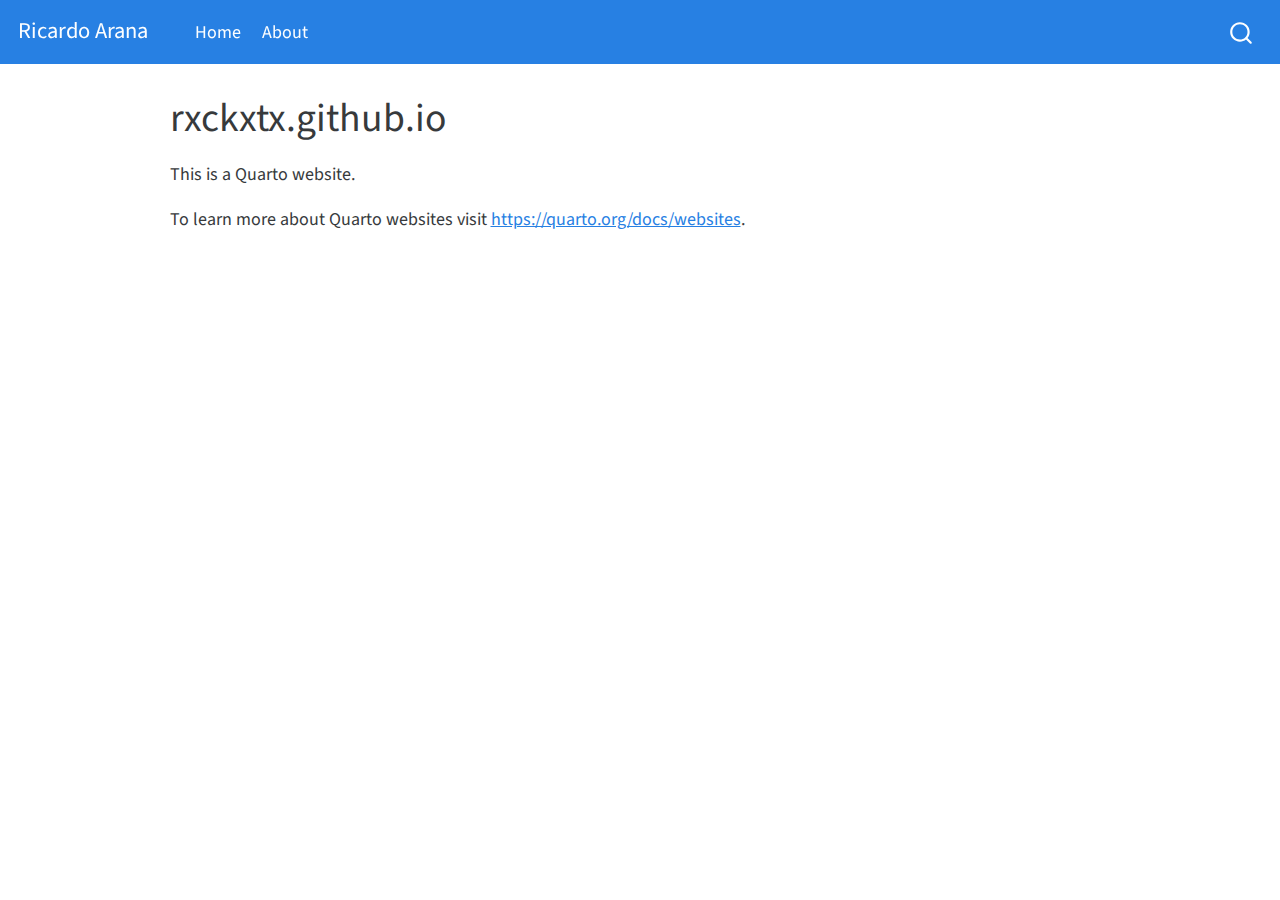
==== docs/index.html @ 3ed9d815 "Updates" ====
<!DOCTYPE html>
<html xmlns="http://www.w3.org/1999/xhtml" lang="en" xml:lang="en"><head>

<meta charset="utf-8">
<meta name="generator" content="quarto-1.1.251">

<meta name="viewport" content="width=device-width, initial-scale=1.0, user-scalable=yes">


<title>Ricardo Arana - rxckxtx.github.io</title>
<style>
code{white-space: pre-wrap;}
span.smallcaps{font-variant: small-caps;}
div.columns{display: flex; gap: min(4vw, 1.5em);}
div.column{flex: auto; overflow-x: auto;}
div.hanging-indent{margin-left: 1.5em; text-indent: -1.5em;}
ul.task-list{list-style: none;}
ul.task-list li input[type="checkbox"] {
  width: 0.8em;
  margin: 0 0.8em 0.2em -1.6em;
  vertical-align: middle;
}
</style>


<script src="site_libs/quarto-nav/quarto-nav.js"></script>
<script src="site_libs/quarto-nav/headroom.min.js"></script>
<script src="site_libs/clipboard/clipboard.min.js"></script>
<script src="site_libs/quarto-search/autocomplete.umd.js"></script>
<script src="site_libs/quarto-search/fuse.min.js"></script>
<script src="site_libs/quarto-search/quarto-search.js"></script>
<meta name="quarto:offset" content="./">
<script src="site_libs/quarto-html/quarto.js"></script>
<script src="site_libs/quarto-html/popper.min.js"></script>
<script src="site_libs/quarto-html/tippy.umd.min.js"></script>
<script src="site_libs/quarto-html/anchor.min.js"></script>
<link href="site_libs/quarto-html/tippy.css" rel="stylesheet">
<link href="site_libs/quarto-html/quarto-syntax-highlighting.css" rel="stylesheet" id="quarto-text-highlighting-styles">
<script src="site_libs/bootstrap/bootstrap.min.js"></script>
<link href="site_libs/bootstrap/bootstrap-icons.css" rel="stylesheet">
<link href="site_libs/bootstrap/bootstrap.min.css" rel="stylesheet" id="quarto-bootstrap" data-mode="light">
<script id="quarto-search-options" type="application/json">{
  "location": "navbar",
  "copy-button": false,
  "collapse-after": 3,
  "panel-placement": "end",
  "type": "overlay",
  "limit": 20,
  "language": {
    "search-no-results-text": "No results",
    "search-matching-documents-text": "matching documents",
    "search-copy-link-title": "Copy link to search",
    "search-hide-matches-text": "Hide additional matches",
    "search-more-match-text": "more match in this document",
    "search-more-matches-text": "more matches in this document",
    "search-clear-button-title": "Clear",
    "search-detached-cancel-button-title": "Cancel",
    "search-submit-button-title": "Submit"
  }
}</script>


<link rel="stylesheet" href="styles.css">
</head>

<body class="nav-fixed">

<div id="quarto-search-results"></div>
  <header id="quarto-header" class="headroom fixed-top">
    <nav class="navbar navbar-expand-lg navbar-dark ">
      <div class="navbar-container container-fluid">
      <div class="navbar-brand-container">
    <a class="navbar-brand" href="./index.html">
    <span class="navbar-title">Ricardo Arana</span>
    </a>
  </div>
          <button class="navbar-toggler" type="button" data-bs-toggle="collapse" data-bs-target="#navbarCollapse" aria-controls="navbarCollapse" aria-expanded="false" aria-label="Toggle navigation" onclick="if (window.quartoToggleHeadroom) { window.quartoToggleHeadroom(); }">
  <span class="navbar-toggler-icon"></span>
</button>
          <div class="collapse navbar-collapse" id="navbarCollapse">
            <ul class="navbar-nav navbar-nav-scroll me-auto">
  <li class="nav-item">
    <a class="nav-link active" href="./index.html" aria-current="page">Home</a>
  </li>  
  <li class="nav-item">
    <a class="nav-link" href="./about.html">About</a>
  </li>  
</ul>
              <div id="quarto-search" class="" title="Search"></div>
          </div> <!-- /navcollapse -->
      </div> <!-- /container-fluid -->
    </nav>
</header>
<!-- content -->
<div id="quarto-content" class="quarto-container page-columns page-rows-contents page-layout-article page-navbar">
<!-- sidebar -->
<!-- margin-sidebar -->
    <div id="quarto-margin-sidebar" class="sidebar margin-sidebar">
        
    </div>
<!-- main -->
<main class="content" id="quarto-document-content">

<header id="title-block-header" class="quarto-title-block default">
<div class="quarto-title">
<h1 class="title">rxckxtx.github.io</h1>
</div>



<div class="quarto-title-meta">

    
    
  </div>
  

</header>

<p>This is a Quarto website.</p>
<p>To learn more about Quarto websites visit <a href="https://quarto.org/docs/websites" class="uri">https://quarto.org/docs/websites</a>.</p>



</main> <!-- /main -->
<script id="quarto-html-after-body" type="application/javascript">
window.document.addEventListener("DOMContentLoaded", function (event) {
  const toggleBodyColorMode = (bsSheetEl) => {
    const mode = bsSheetEl.getAttribute("data-mode");
    const bodyEl = window.document.querySelector("body");
    if (mode === "dark") {
      bodyEl.classList.add("quarto-dark");
      bodyEl.classList.remove("quarto-light");
    } else {
      bodyEl.classList.add("quarto-light");
      bodyEl.classList.remove("quarto-dark");
    }
  }
  const toggleBodyColorPrimary = () => {
    const bsSheetEl = window.document.querySelector("link#quarto-bootstrap");
    if (bsSheetEl) {
      toggleBodyColorMode(bsSheetEl);
    }
  }
  toggleBodyColorPrimary();  
  const icon = "";
  const anchorJS = new window.AnchorJS();
  anchorJS.options = {
    placement: 'right',
    icon: icon
  };
  anchorJS.add('.anchored');
  const clipboard = new window.ClipboardJS('.code-copy-button', {
    target: function(trigger) {
      return trigger.previousElementSibling;
    }
  });
  clipboard.on('success', function(e) {
    // button target
    const button = e.trigger;
    // don't keep focus
    button.blur();
    // flash "checked"
    button.classList.add('code-copy-button-checked');
    var currentTitle = button.getAttribute("title");
    button.setAttribute("title", "Copied!");
    setTimeout(function() {
      button.setAttribute("title", currentTitle);
      button.classList.remove('code-copy-button-checked');
    }, 1000);
    // clear code selection
    e.clearSelection();
  });
  function tippyHover(el, contentFn) {
    const config = {
      allowHTML: true,
      content: contentFn,
      maxWidth: 500,
      delay: 100,
      arrow: false,
      appendTo: function(el) {
          return el.parentElement;
      },
      interactive: true,
      interactiveBorder: 10,
      theme: 'quarto',
      placement: 'bottom-start'
    };
    window.tippy(el, config); 
  }
  const noterefs = window.document.querySelectorAll('a[role="doc-noteref"]');
  for (var i=0; i<noterefs.length; i++) {
    const ref = noterefs[i];
    tippyHover(ref, function() {
      // use id or data attribute instead here
      let href = ref.getAttribute('data-footnote-href') || ref.getAttribute('href');
      try { href = new URL(href).hash; } catch {}
      const id = href.replace(/^#\/?/, "");
      const note = window.document.getElementById(id);
      return note.innerHTML;
    });
  }
  var bibliorefs = window.document.querySelectorAll('a[role="doc-biblioref"]');
  for (var i=0; i<bibliorefs.length; i++) {
    const ref = bibliorefs[i];
    const cites = ref.parentNode.getAttribute('data-cites').split(' ');
    tippyHover(ref, function() {
      var popup = window.document.createElement('div');
      cites.forEach(function(cite) {
        var citeDiv = window.document.createElement('div');
        citeDiv.classList.add('hanging-indent');
        citeDiv.classList.add('csl-entry');
        var biblioDiv = window.document.getElementById('ref-' + cite);
        if (biblioDiv) {
          citeDiv.innerHTML = biblioDiv.innerHTML;
        }
        popup.appendChild(citeDiv);
      });
      return popup.innerHTML;
    });
  }
});
</script>
</div> <!-- /content -->



</body></html>
---- docs/site_libs/quarto-html/tippy.css ----
.tippy-box[data-animation=fade][data-state=hidden]{opacity:0}[data-tippy-root]{max-width:calc(100vw - 10px)}.tippy-box{position:relative;background-color:#333;color:#fff;border-radius:4px;font-size:14px;line-height:1.4;white-space:normal;outline:0;transition-property:transform,visibility,opacity}.tippy-box[data-placement^=top]>.tippy-arrow{bottom:0}.tippy-box[data-placement^=top]>.tippy-arrow:before{bottom:-7px;left:0;border-width:8px 8px 0;border-top-color:initial;transform-origin:center top}.tippy-box[data-placement^=bottom]>.tippy-arrow{top:0}.tippy-box[data-placement^=bottom]>.tippy-arrow:before{top:-7px;left:0;border-width:0 8px 8px;border-bottom-color:initial;transform-origin:center bottom}.tippy-box[data-placement^=left]>.tippy-arrow{right:0}.tippy-box[data-placement^=left]>.tippy-arrow:before{border-width:8px 0 8px 8px;border-left-color:initial;right:-7px;transform-origin:center left}.tippy-box[data-placement^=right]>.tippy-arrow{left:0}.tippy-box[data-placement^=right]>.tippy-arrow:before{left:-7px;border-width:8px 8px 8px 0;border-right-color:initial;transform-origin:center right}.tippy-box[data-inertia][data-state=visible]{transition-timing-function:cubic-bezier(.54,1.5,.38,1.11)}.tippy-arrow{width:16px;height:16px;color:#333}.tippy-arrow:before{content:"";position:absolute;border-color:transparent;border-style:solid}.tippy-content{position:relative;padding:5px 9px;z-index:1}
---- docs/site_libs/quarto-html/quarto-syntax-highlighting.css ----
/* quarto syntax highlight colors */
:root {
  --quarto-hl-ot-color: #003B4F;
  --quarto-hl-at-color: #657422;
  --quarto-hl-ss-color: #20794D;
  --quarto-hl-an-color: #5E5E5E;
  --quarto-hl-fu-color: #4758AB;
  --quarto-hl-st-color: #20794D;
  --quarto-hl-cf-color: #003B4F;
  --quarto-hl-op-color: #5E5E5E;
  --quarto-hl-er-color: #AD0000;
  --quarto-hl-bn-color: #AD0000;
  --quarto-hl-al-color: #AD0000;
  --quarto-hl-va-color: #111111;
  --quarto-hl-bu-color: inherit;
  --quarto-hl-ex-color: inherit;
  --quarto-hl-pp-color: #AD0000;
  --quarto-hl-in-color: #5E5E5E;
  --quarto-hl-vs-color: #20794D;
  --quarto-hl-wa-color: #5E5E5E;
  --quarto-hl-do-color: #5E5E5E;
  --quarto-hl-im-color: #00769E;
  --quarto-hl-ch-color: #20794D;
  --quarto-hl-dt-color: #AD0000;
  --quarto-hl-fl-color: #AD0000;
  --quarto-hl-co-color: #5E5E5E;
  --quarto-hl-cv-color: #5E5E5E;
  --quarto-hl-cn-color: #8f5902;
  --quarto-hl-sc-color: #5E5E5E;
  --quarto-hl-dv-color: #AD0000;
  --quarto-hl-kw-color: #003B4F;
}

/* other quarto variables */
:root {
  --quarto-font-monospace: SFMono-Regular, Menlo, Monaco, Consolas, "Liberation Mono", "Courier New", monospace;
}

pre > code.sourceCode > span {
  color: #003B4F;
}

code span {
  color: #003B4F;
}

code.sourceCode > span {
  color: #003B4F;
}

div.sourceCode,
div.sourceCode pre.sourceCode {
  color: #003B4F;
}

code span.ot {
  color: #003B4F;
}

code span.at {
  color: #657422;
}

code span.ss {
  color: #20794D;
}

code span.an {
  color: #5E5E5E;
}

code span.fu {
  color: #4758AB;
}

code span.st {
  color: #20794D;
}

code span.cf {
  color: #003B4F;
}

code span.op {
  color: #5E5E5E;
}

code span.er {
  color: #AD0000;
}

code span.bn {
  color: #AD0000;
}

code span.al {
  color: #AD0000;
}

code span.va {
  color: #111111;
}

code span.pp {
  color: #AD0000;
}

code span.in {
  color: #5E5E5E;
}

code span.vs {
  color: #20794D;
}

code span.wa {
  color: #5E5E5E;
  font-style: italic;
}

code span.do {
  color: #5E5E5E;
  font-style: italic;
}

code span.im {
  color: #00769E;
}

code span.ch {
  color: #20794D;
}

code span.dt {
  color: #AD0000;
}

code span.fl {
  color: #AD0000;
}

code span.co {
  color: #5E5E5E;
}

code span.cv {
  color: #5E5E5E;
  font-style: italic;
}

code span.cn {
  color: #8f5902;
}

code span.sc {
  color: #5E5E5E;
}

code span.dv {
  color: #AD0000;
}

code span.kw {
  color: #003B4F;
}

.prevent-inlining {
  content: "</";
}

/*# sourceMappingURL=debc5d5d77c3f9108843748ff7464032.css.map */
---- docs/styles.css ----
/* css styles */
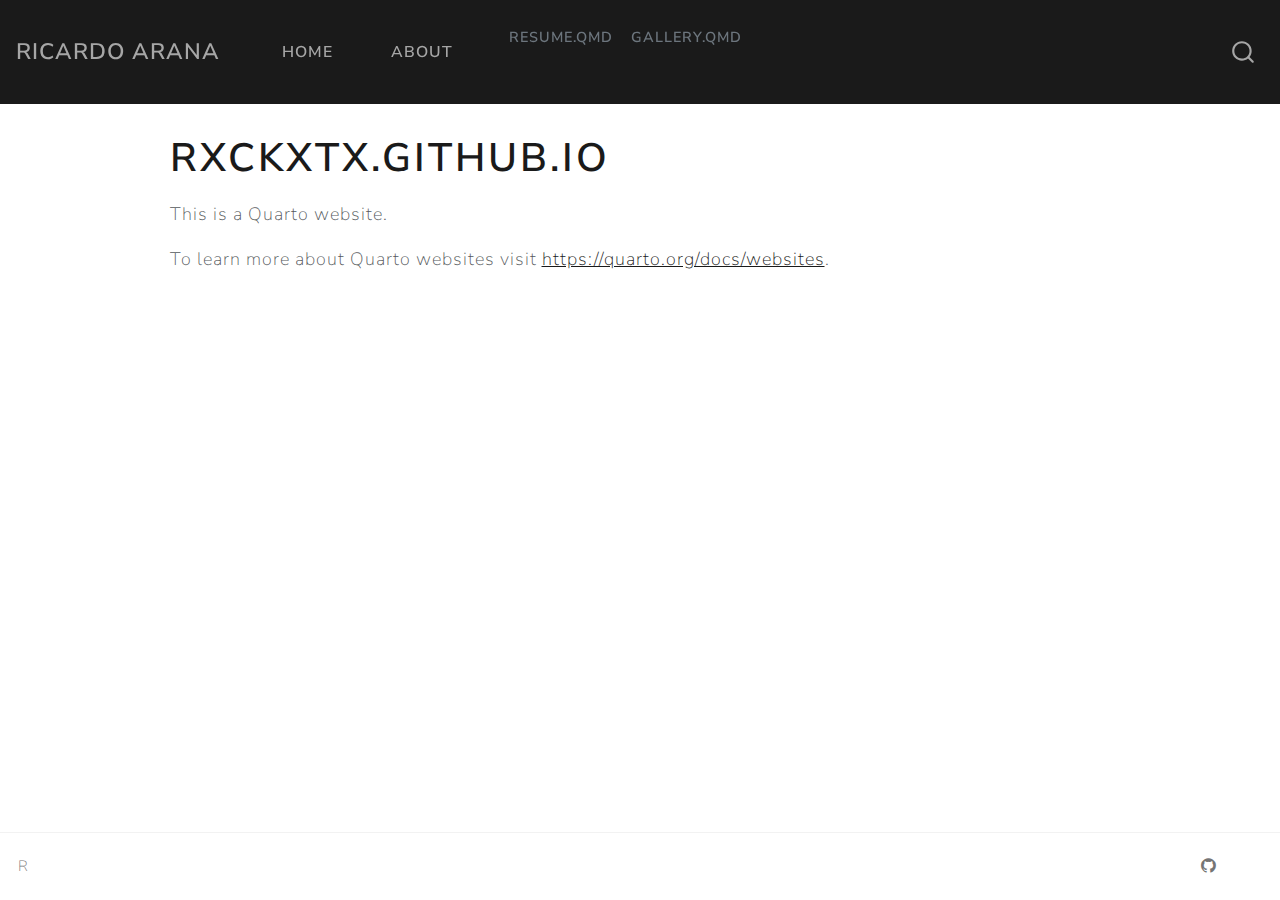
==== commit 215bb791: "Updates" ====
--- a/docs/index.html
+++ b/docs/index.html
@@ -85,6 +85,10 @@
   <li class="nav-item">
     <a class="nav-link" href="./about.html">About</a>
   </li>  
+  <li class="dropdown-header">
+ resume.qmd</li>
+  <li class="dropdown-header">
+ gallery.qmd</li>
 </ul>
               <div id="quarto-search" class="" title="Search"></div>
           </div> <!-- /navcollapse -->
@@ -222,6 +226,21 @@
 });
 </script>
 </div> <!-- /content -->
+<footer class="footer">
+  <div class="nav-footer">
+    <div class="nav-footer-left">R</div>   
+    <div class="nav-footer-right">
+      <ul class="footer-items list-unstyled">
+    <li class="nav-item compact">
+    <a class="nav-link" href="https://github.com/rxckxtx">
+      <i class="bi bi-github" role="img">
+</i> 
+    </a>
+  </li>  
+</ul>
+    </div>
+  </div>
+</footer>
 
 
 
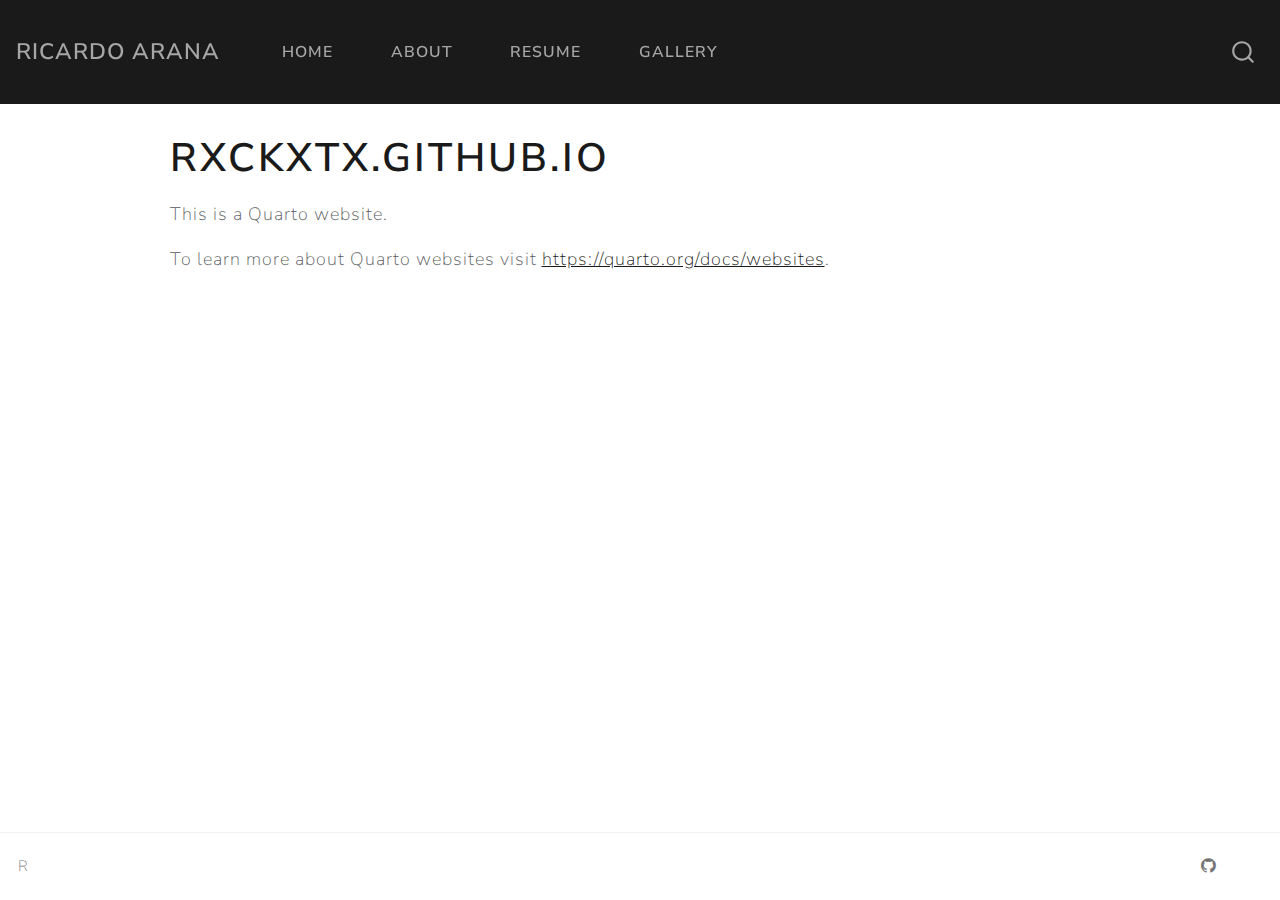
==== commit 07dab424: "Updates" ====
--- a/docs/index.html
+++ b/docs/index.html
@@ -85,10 +85,12 @@
   <li class="nav-item">
     <a class="nav-link" href="./about.html">About</a>
   </li>  
-  <li class="dropdown-header">
- resume.qmd</li>
-  <li class="dropdown-header">
- gallery.qmd</li>
+  <li class="nav-item">
+    <a class="nav-link" href="./resume.html">Resume</a>
+  </li>  
+  <li class="nav-item">
+    <a class="nav-link" href="./gallery.html">Gallery</a>
+  </li>  
 </ul>
               <div id="quarto-search" class="" title="Search"></div>
           </div> <!-- /navcollapse -->
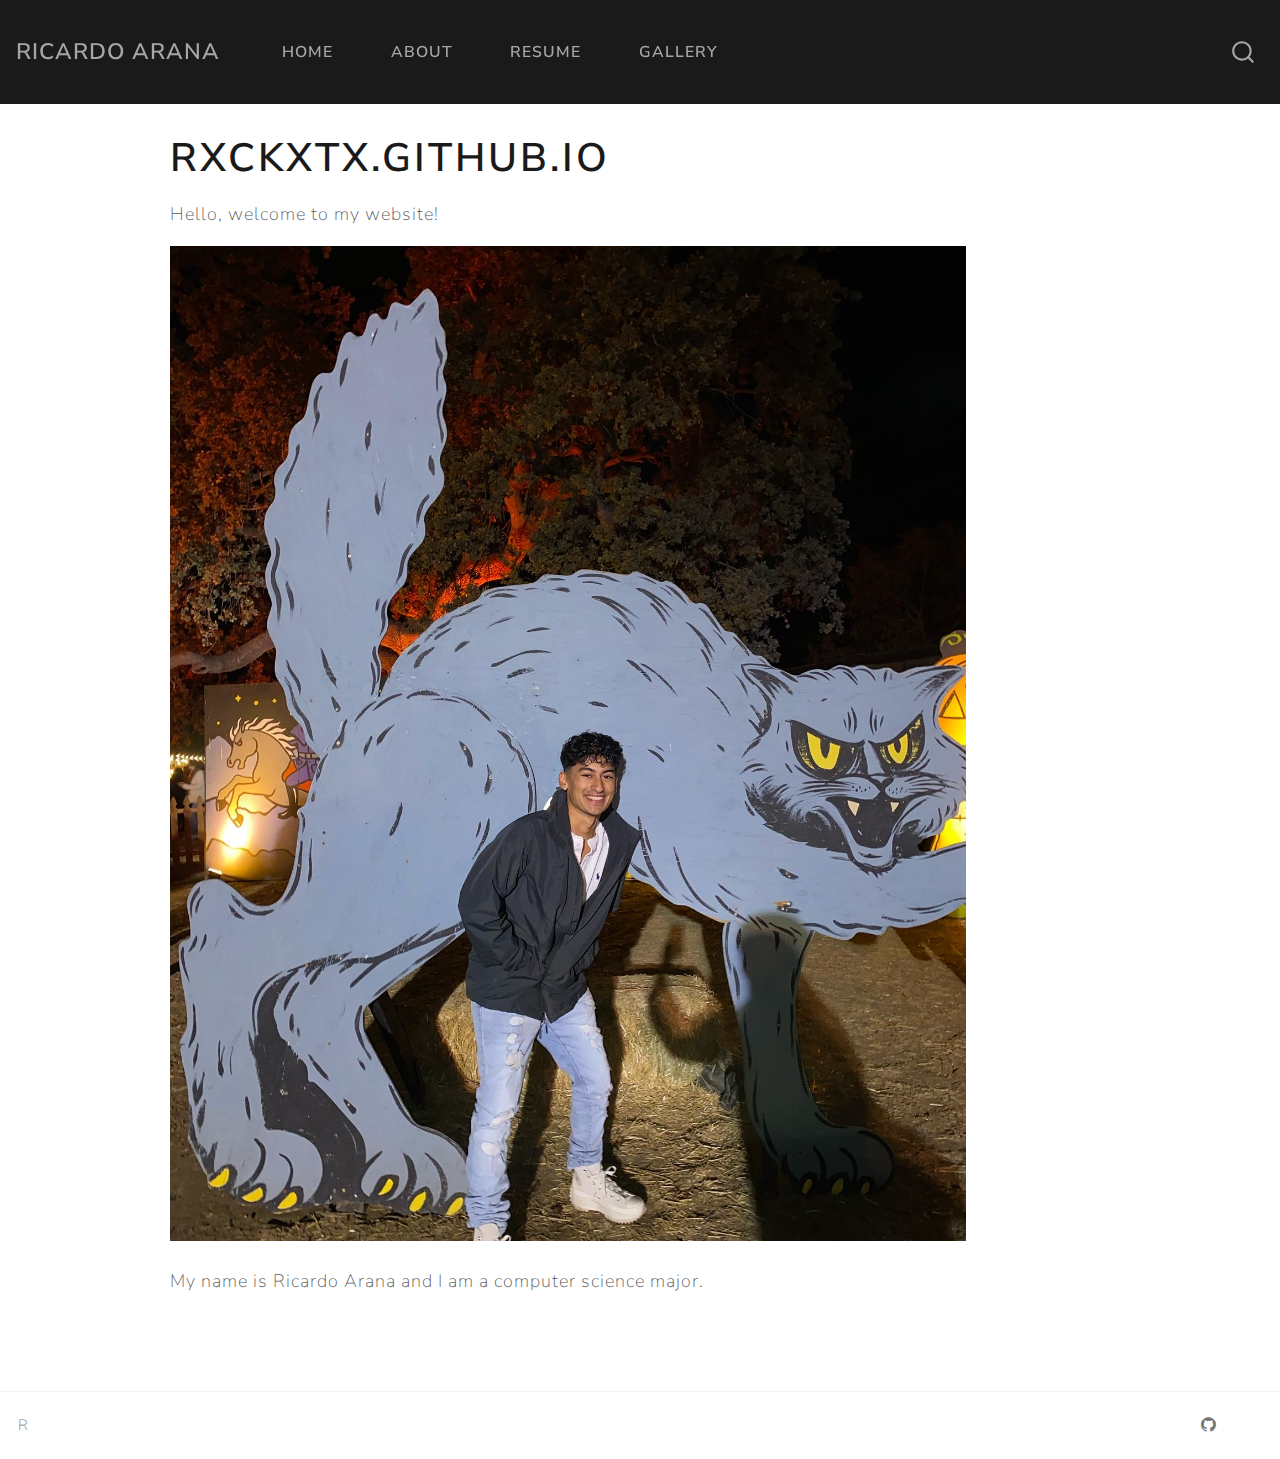
==== commit 9706bb54: "Updates" ====
--- a/docs/index.html
+++ b/docs/index.html
@@ -123,8 +123,13 @@
 
 </header>
 
-<p>This is a Quarto website.</p>
-<p>To learn more about Quarto websites visit <a href="https://quarto.org/docs/websites" class="uri">https://quarto.org/docs/websites</a>.</p>
+<p>Hello, welcome to my website!</p>
+<div class="quarto-figure quarto-figure-left">
+<figure class="figure">
+<p><img src="TEMP/1E6943D1-8972-4206-99DE-80676F275BFC.jpg" class="img-fluid figure-img"></p>
+</figure>
+</div>
+<p>My name is Ricardo Arana and I am a computer science major.</p>
 
 
 
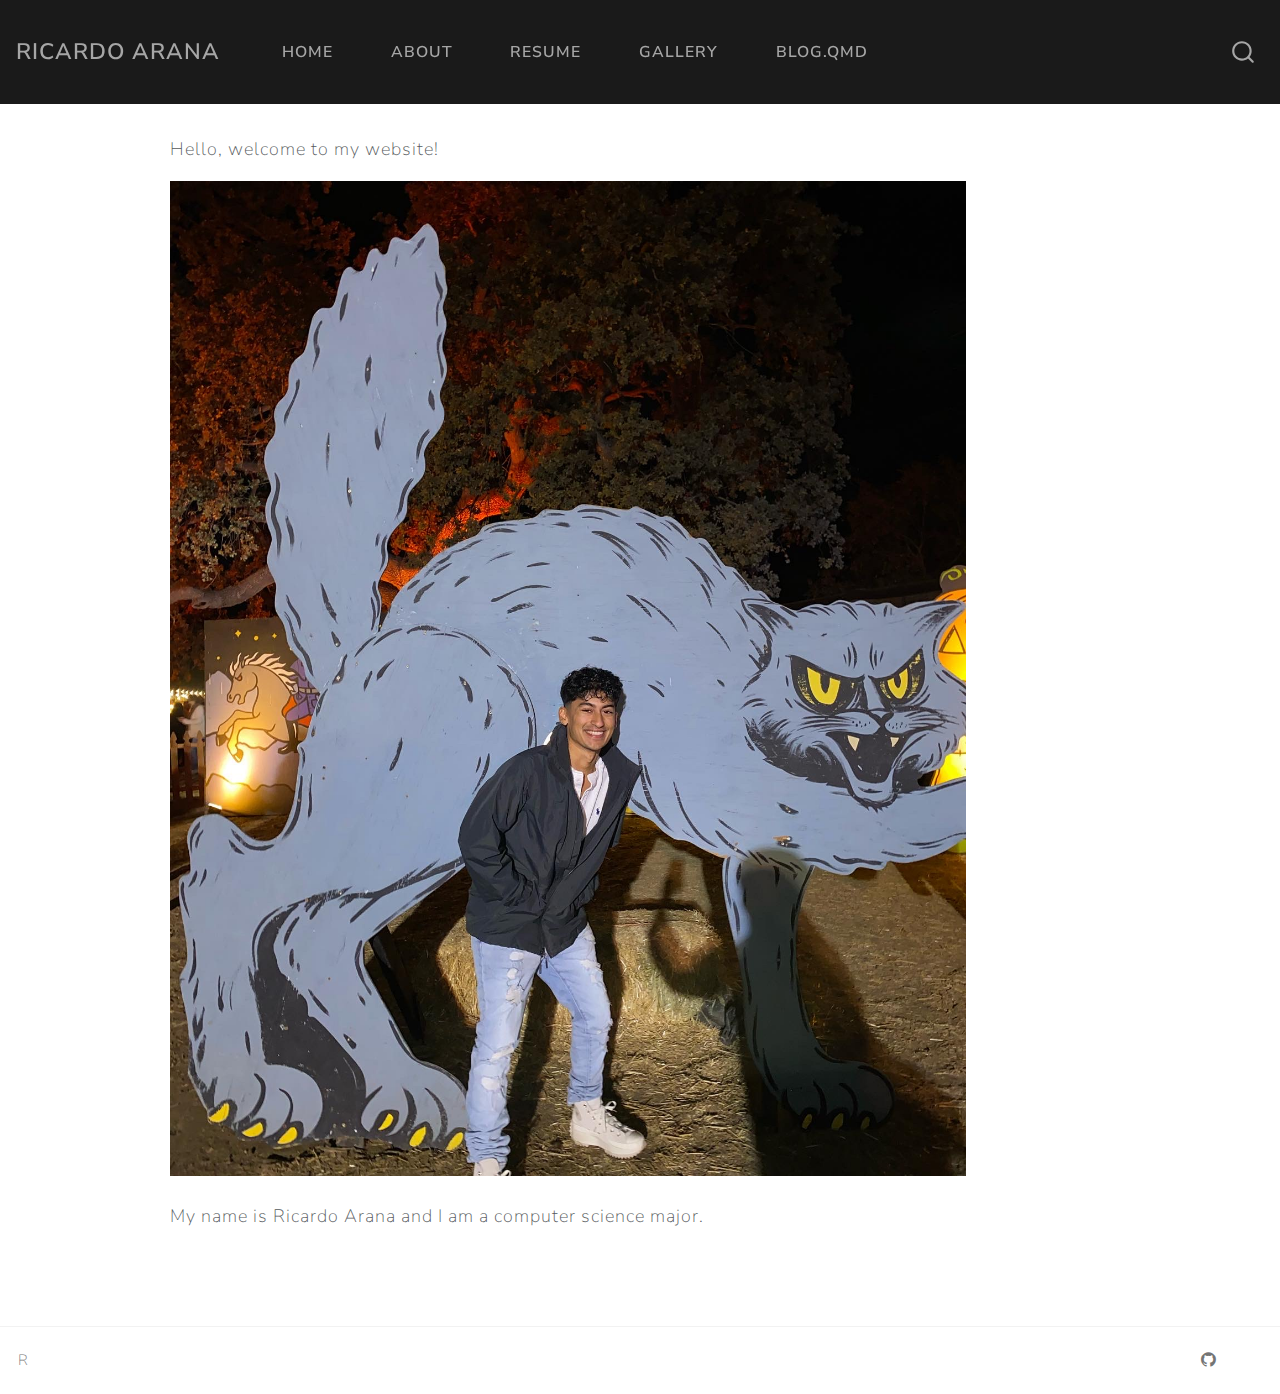
==== commit 6e792544: "Updates" ====
--- a/docs/index.html
+++ b/docs/index.html
@@ -2,12 +2,12 @@
 <html xmlns="http://www.w3.org/1999/xhtml" lang="en" xml:lang="en"><head>
 
 <meta charset="utf-8">
-<meta name="generator" content="quarto-1.1.251">
+<meta name="generator" content="quarto-1.2.335">
 
 <meta name="viewport" content="width=device-width, initial-scale=1.0, user-scalable=yes">
 
 
-<title>Ricardo Arana - rxckxtx.github.io</title>
+<title>Ricardo Arana -</title>
 <style>
 code{white-space: pre-wrap;}
 span.smallcaps{font-variant: small-caps;}
@@ -80,16 +80,24 @@
           <div class="collapse navbar-collapse" id="navbarCollapse">
             <ul class="navbar-nav navbar-nav-scroll me-auto">
   <li class="nav-item">
-    <a class="nav-link active" href="./index.html" aria-current="page">Home</a>
-  </li>  
-  <li class="nav-item">
-    <a class="nav-link" href="./about.html">About</a>
-  </li>  
-  <li class="nav-item">
-    <a class="nav-link" href="./resume.html">Resume</a>
-  </li>  
-  <li class="nav-item">
-    <a class="nav-link" href="./gallery.html">Gallery</a>
+    <a class="nav-link active" href="./index.html" aria-current="page">
+ <span class="menu-text">Home</span></a>
+  </li>  
+  <li class="nav-item">
+    <a class="nav-link" href="./about.html">
+ <span class="menu-text">About</span></a>
+  </li>  
+  <li class="nav-item">
+    <a class="nav-link" href="./resume.html">
+ <span class="menu-text">Resume</span></a>
+  </li>  
+  <li class="nav-item">
+    <a class="nav-link" href="./gallery.html">
+ <span class="menu-text">Gallery</span></a>
+  </li>  
+  <li class="nav-item">
+    <a class="nav-link" href="./Blog">
+ <span class="menu-text">blog.qmd</span></a>
   </li>  
 </ul>
               <div id="quarto-search" class="" title="Search"></div>
@@ -107,21 +115,7 @@
 <!-- main -->
 <main class="content" id="quarto-document-content">
 
-<header id="title-block-header" class="quarto-title-block default">
-<div class="quarto-title">
-<h1 class="title">rxckxtx.github.io</h1>
-</div>
-
-
-
-<div class="quarto-title-meta">
-
-    
-    
-  </div>
-  
-
-</header>
+
 
 <p>Hello, welcome to my website!</p>
 <div class="quarto-figure quarto-figure-left">
@@ -175,7 +169,24 @@
     button.classList.add('code-copy-button-checked');
     var currentTitle = button.getAttribute("title");
     button.setAttribute("title", "Copied!");
+    let tooltip;
+    if (window.bootstrap) {
+      button.setAttribute("data-bs-toggle", "tooltip");
+      button.setAttribute("data-bs-placement", "left");
+      button.setAttribute("data-bs-title", "Copied!");
+      tooltip = new bootstrap.Tooltip(button, 
+        { trigger: "manual", 
+          customClass: "code-copy-button-tooltip",
+          offset: [0, -8]});
+      tooltip.show();    
+    }
     setTimeout(function() {
+      if (tooltip) {
+        tooltip.hide();
+        button.removeAttribute("data-bs-title");
+        button.removeAttribute("data-bs-toggle");
+        button.removeAttribute("data-bs-placement");
+      }
       button.setAttribute("title", currentTitle);
       button.classList.remove('code-copy-button-checked');
     }, 1000);
@@ -211,24 +222,42 @@
       return note.innerHTML;
     });
   }
+  const findCites = (el) => {
+    const parentEl = el.parentElement;
+    if (parentEl) {
+      const cites = parentEl.dataset.cites;
+      if (cites) {
+        return {
+          el,
+          cites: cites.split(' ')
+        };
+      } else {
+        return findCites(el.parentElement)
+      }
+    } else {
+      return undefined;
+    }
+  };
   var bibliorefs = window.document.querySelectorAll('a[role="doc-biblioref"]');
   for (var i=0; i<bibliorefs.length; i++) {
     const ref = bibliorefs[i];
-    const cites = ref.parentNode.getAttribute('data-cites').split(' ');
-    tippyHover(ref, function() {
-      var popup = window.document.createElement('div');
-      cites.forEach(function(cite) {
-        var citeDiv = window.document.createElement('div');
-        citeDiv.classList.add('hanging-indent');
-        citeDiv.classList.add('csl-entry');
-        var biblioDiv = window.document.getElementById('ref-' + cite);
-        if (biblioDiv) {
-          citeDiv.innerHTML = biblioDiv.innerHTML;
-        }
-        popup.appendChild(citeDiv);
+    const citeInfo = findCites(ref);
+    if (citeInfo) {
+      tippyHover(citeInfo.el, function() {
+        var popup = window.document.createElement('div');
+        citeInfo.cites.forEach(function(cite) {
+          var citeDiv = window.document.createElement('div');
+          citeDiv.classList.add('hanging-indent');
+          citeDiv.classList.add('csl-entry');
+          var biblioDiv = window.document.getElementById('ref-' + cite);
+          if (biblioDiv) {
+            citeDiv.innerHTML = biblioDiv.innerHTML;
+          }
+          popup.appendChild(citeDiv);
+        });
+        return popup.innerHTML;
       });
-      return popup.innerHTML;
-    });
+    }
   }
 });
 </script>
